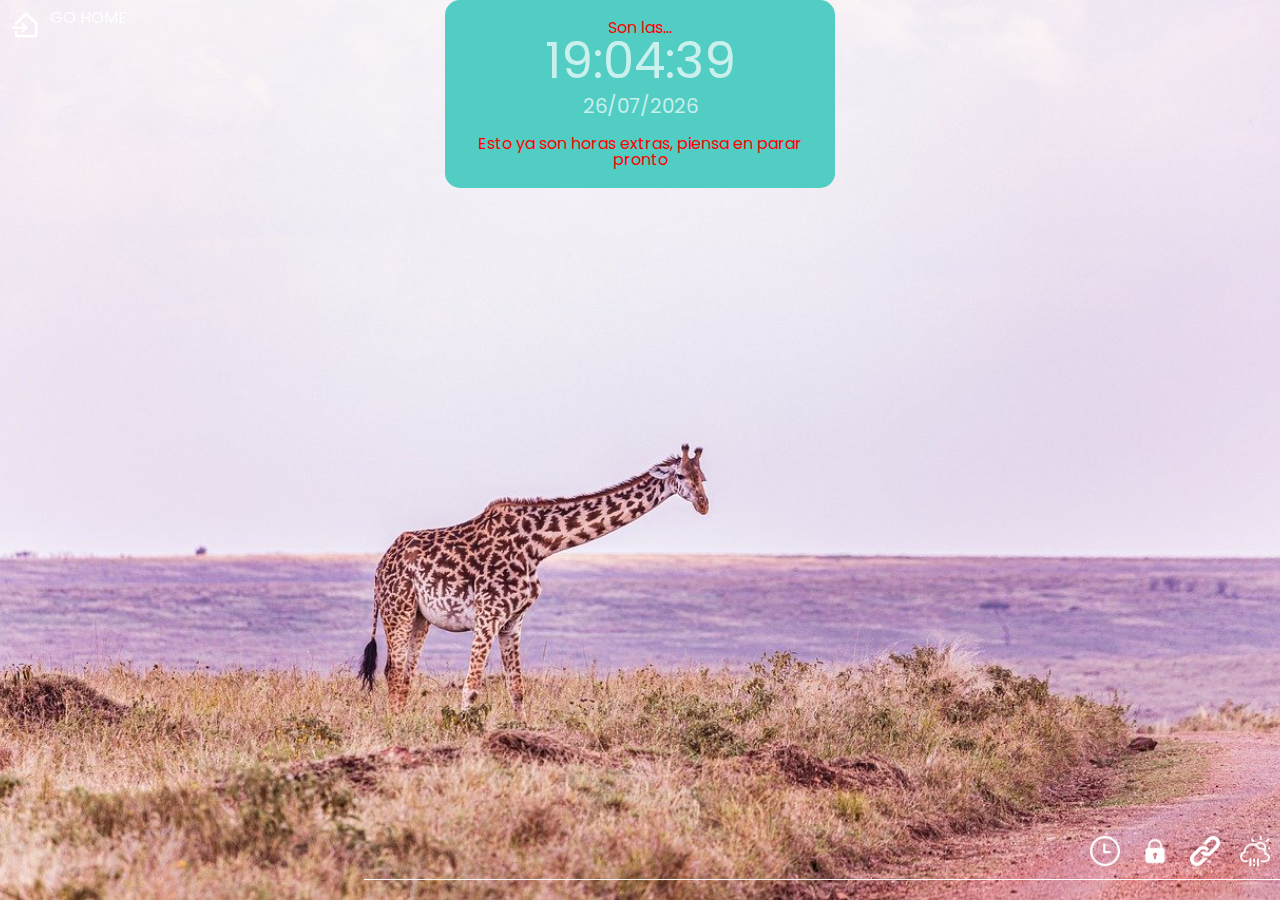
==== digitalclock.html @ 22fe83a5 "project-break-dashboard" ====
<!DOCTYPE html>
<html lang="en">
<head>
    <meta charset="UTF-8">
    <meta name="viewport" content="width=device-width, initial-scale=1.0">
    <link rel="stylesheet" href="/CSS/styles.css">
    <title>Reloj Digital</title>
</head>
<body>
  <header class="header">
    <a href="/intex.html">
      <img src="/images/home.png" alt="goHome"/>
      <h2>GO HOME</h2>
  </a>
  </header>
  <main class="main">
    <div class="clock-digital">
      <h1>Son las...</h1>
      <div id="time" class="time"></div>
      <div id="date" class="date"></div>
      <div id="message" class="message"></div>
    </div>
  </main>
  <footer class="footer">
    <nav>
      <a href="/digitalclock.html"><img src="/images/reloj.png" alt="clock"></a>
      <a href="/keygenerator.html"><img src="/images/candado.png" alt="lock"></a>
      <a href="/shortlist.html"><img src="/images/enlace.png" alt="link"></a>
      <a href="/weather.html"><img src="/images/nube.png" alt="cloud"></a>
    </nav>
</footer>
  <script src="/JS/script.js"></script>
  <script src="/JS/digitalclock.js"></script>
</body>
</html>
---- CSS/styles.css ----
@import url('https://fonts.googleapis.com/css2?family=Poppins:wght@400;600;700&display=swap');

html, body, div, span, applet, object, iframe,
h1, h2, h3, h4, h5, h6, p, blockquote, pre,
a, abbr, acronym, address, big, cite, code,
del, dfn, em, img, ins, kbd, q, s, samp,
small, strike, strong, sub, sup, tt, var,
b, u, i, center,
dl, dt, dd, ol, ul, li,
fieldset, form, label, legend,
table, caption, tbody, tfoot, thead, tr, th, td,
article, aside, canvas, details, embed, 
figure, figcaption, footer, header, hgroup, 
menu, nav, output, ruby, section, summary,
time, mark, audio, video {
	margin: 0;
	padding: 0;
	border: 0;
	font-size: 100%;
	font: inherit;
	vertical-align: baseline;
}
/* HTML5 display-role reset for older browsers */
article, aside, details, figcaption, figure, 
footer, header, hgroup, menu, nav, section {
	display: block;
}
body {
	line-height: 1;
}
ol, ul {
	list-style: none;
}
blockquote, q {
	quotes: none;
}
blockquote:before, blockquote:after,
q:before, q:after {
	content: '';
	content: none;
}
table {
	border-collapse: collapse;
	border-spacing: 0;
}

body {
  background-color: #000;
  font-family: 'Poppins', sans-serif;
  background-attachment: fixed;
  background-size: cover;
  background-position: center center;
  background-repeat: no-repeat;
  transition: all 1s ease;
}

.container {
  max-width: 600px;
  margin: 50px auto;
  background-color: #fff;
  padding: 20px;
  border-radius: 8px;
  box-shadow: 0 0 10px rgba(0, 0, 0, 0.1);
  text-align: center;
}
.header {
  position: fixed;
}

.header a {
  display: flex;
  gap: 10px;
  padding: 10px;
  color: #000;
  text-decoration: none;
  filter: invert(1);
}
.header img {
  width: 30px;
}

.main {
  display: flex;
  align-items: center;
  justify-content: center;
  min-height: 100vh;
}

.title {
  display: flex;
  align-items: flex-start;
  gap: 10px;
}

.title img {
  filter: invert(1);
  width: 25px;
}
.title h2 {
  color: white;
  margin-bottom: 10px;
  font-size: 25px;
}

.footer {
  margin-top: 200px;
  padding: 10px;
  border-bottom: 1px solid white;
  width: 100%;
}

.footer nav {
  display: flex;
  gap: 20px;
}
.footer img {
  filter: invert(1);
  width: 30px;
}

body:not(#index) .footer {
  display: flex;
  justify-content: end;
  position: absolute;
  width: 70%;
  right: 0;
  bottom: 20px;
}

/* DASHBOARD*/

#index .main {
  flex-wrap: wrap;
  align-items: start;
  width: 100vw;
  height: 100vh; 
}

#index section {
  width: 50%;
  height: 50vh;
}
#index .links-container {
  min-height: 500px;
}

.time-container, .pass-container {
  display: flex;
  flex-direction: column;
  align-items: center;
}

.time-container .clock-digital {
  background-color: transparent;
}

.clock-digital {
  padding: 20px;
  text-align: center;
  border-radius: 15px;
}

.weather, .clock-digital {
  padding: 20px;
  max-width: 350px;
  color: red;
  border-radius: 15px;
  background-color:#51cdc3;
}

.weather p{
  color: blueviolet;}

.weather .current-data li {
  color: blanchedalmond ;
}

.list-container {
  display: flex;
  justify-content: center;
}

.list {
  display: flex;
  flex-direction: column;
  margin-top: 95px;
  padding: 20px;
  border-radius: 15px;
  width: 400px;
}

button {
  cursor: pointer;
  font-family: 'Poppins', sans-serif;
}

input[type="text"], input[type="number"] {  
  padding: 10px;
  border: none;
  border-radius: 5px;
}


.time {
  font-size: 50px;
  color: #ffffffb0;
}

.date {
  margin-top: 10px;
  font-size: 20px;
  color: #ffffffb0;
}

.message {
  margin-top: 20px;
}

.password-generator {
  text-align: center;
  background-color: #fff;
  padding: 20px;
  border-radius: 10px;
  box-shadow: 0 0 10px rgba(0, 0, 0, 0.1);
}

.password-result {
  margin-top: 20px;
  font-size: 1.2em;
  font-weight: bold;
  color: white;
}

.password-result span {
  display: block;
  padding: 5px;
  font-weight: normal;
  color: #ffe5c1;
}

.passwordForm {
  padding: 20px;
  max-width: 400px;
  color: white;
  border-radius: 15px;
  background-color: pink;

}

/* WEATHER */

.container h2 {
  font-size: 20px;
  margin-bottom: 5px;
}

.current-data {
  display: flex;
  align-items: center;
}

.current-grades, .forecast-grades {
  display: flex;
  align-items: center;
  font-size: 50px;
  gap: 10px;
}

.current-data li {
  display: flex;
  gap: 10px;
  padding: 2px;
  margin-left: 10px;
  font-size: 13px;
  color: pink;
}

.current-data li img, .current-grades img {
  width: 30px;
}
.current-grades .weather-icon {
  width: 80px;
}

.current-grades > div img {
  filter: invert(1);
}

.forecastWeather {
  display: flex;
  overflow-x: scroll;
}

.forecastWeather .forecast-grades {
  display: flex;
  flex-direction: column;
  font-size: 15px;
}


/* LIST */

.input-container {
  display: flex;
  flex-direction:row;
  margin-bottom: 20px;
}

input {
  margin-bottom: 10px;
}

button {
  margin-top: 10px;
  cursor: pointer;
}

.link img {
  width: 20px;
  height: 20px;
  margin-right: 5px;
}

.link a {
  text-decoration: none;
  color:red
}
.links-container {
  display: flex;
  gap: 20px;
  flex-wrap: wrap;
  height: 400px;
  padding: 20px;
  overflow: scroll;
  
}
.links-container li {
  position: relative;
  display: flex;
  align-items: center;
  justify-content: center;
  min-width: 100px;
  height: 50px;
  border-radius: 5px;
  background-color: #33333393;
}

.links-container li a {
  text-decoration: none;
  color: pink;
}

.links-container button {
  position: absolute;
  top: -18px;
  right: -6px;
  display: flex;
  justify-content: center;
  align-items: center;
  width: 15px;
  height: 15px;
  color: brown;
  border: none;
  border-radius: 50%;
  font-size: 10px;
  background-color: #33333393;

}

.header-add {
  display: flex;
  justify-content: space-between;
  align-items: baseline
}

button {
  background-color:#427672;
  border: none;
  color: #f4f4f4;
  padding: 10px;
  border-radius: 5px;

}

@media (max-width: 900px) {
  #index section {
    flex-direction: column;
    align-items: center;
    max-width: 500px;
    width: 100%;
    height: auto;
  }
  section:nth-child(3) {
    display: none;
  }
  .time-container {
    margin-bottom: 50px;
    order: -1;
  }
  .list-container {
    margin-bottom: 50px;
  }
  #index .links-container {
    height: 210px;
    min-height: auto;
  }
  #index .list {
    margin-top: 0;
  }
  
}

.icono-celsius {
    width: 20px;  /* Ajusta el ancho según tu preferencia */
    height: auto; /* Esto mantendrá la proporción de la imagen */
}

.main {
    display: flex;
    flex-direction: row; /* Cambia a column si prefieres que se apilen verticalmente */
    justify-content: space-around; /* Ajusta la distribución horizontal */
    align-items: flex-start; /* Alinea los elementos al inicio de la sección */
}

.list-container, .time-container, .pass-container {
    flex: 1; /* Asigna una proporción igual a cada contenedor */
    margin: 70px; /* Espacio entre los contenedores */
}

/* Asegúrate de que el clima y el reloj no se superpongan */
.weather, .clock-digital {
    margin-bottom: 10px; /* Espacio entre el clima y el reloj */
}

/* Ajustes específicos para móviles o tamaños de pantalla más pequeños */
@media (max-width: 768px) {
    .main {
        flex-direction: column;
    }
}
/* .main {
  display: flex;
  align-items: center;
  justify-content: center;
  min-height: 100vh;
} */

/* #index .main {
  flex-wrap: wrap;
  align-items: start;
  width: 100vw;
  height: 100vh; 
} */
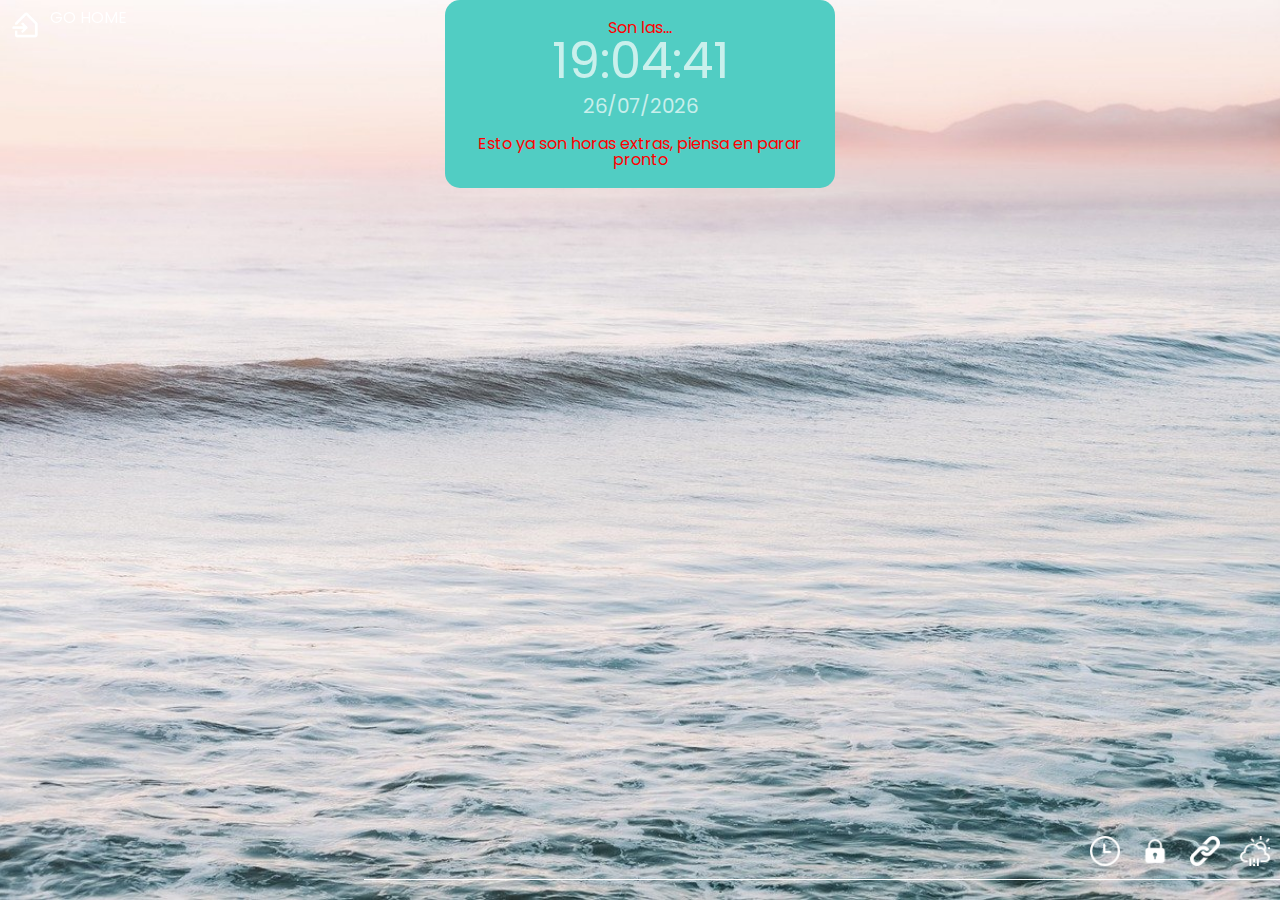
==== commit 5512477a: "project-break-dashboard" ====
--- a/digitalclock.html
+++ b/digitalclock.html
@@ -8,7 +8,7 @@
 </head>
 <body>
   <header class="header">
-    <a href="/intex.html">
+    <a href="/index.html">
       <img src="/images/home.png" alt="goHome"/>
       <h2>GO HOME</h2>
   </a>
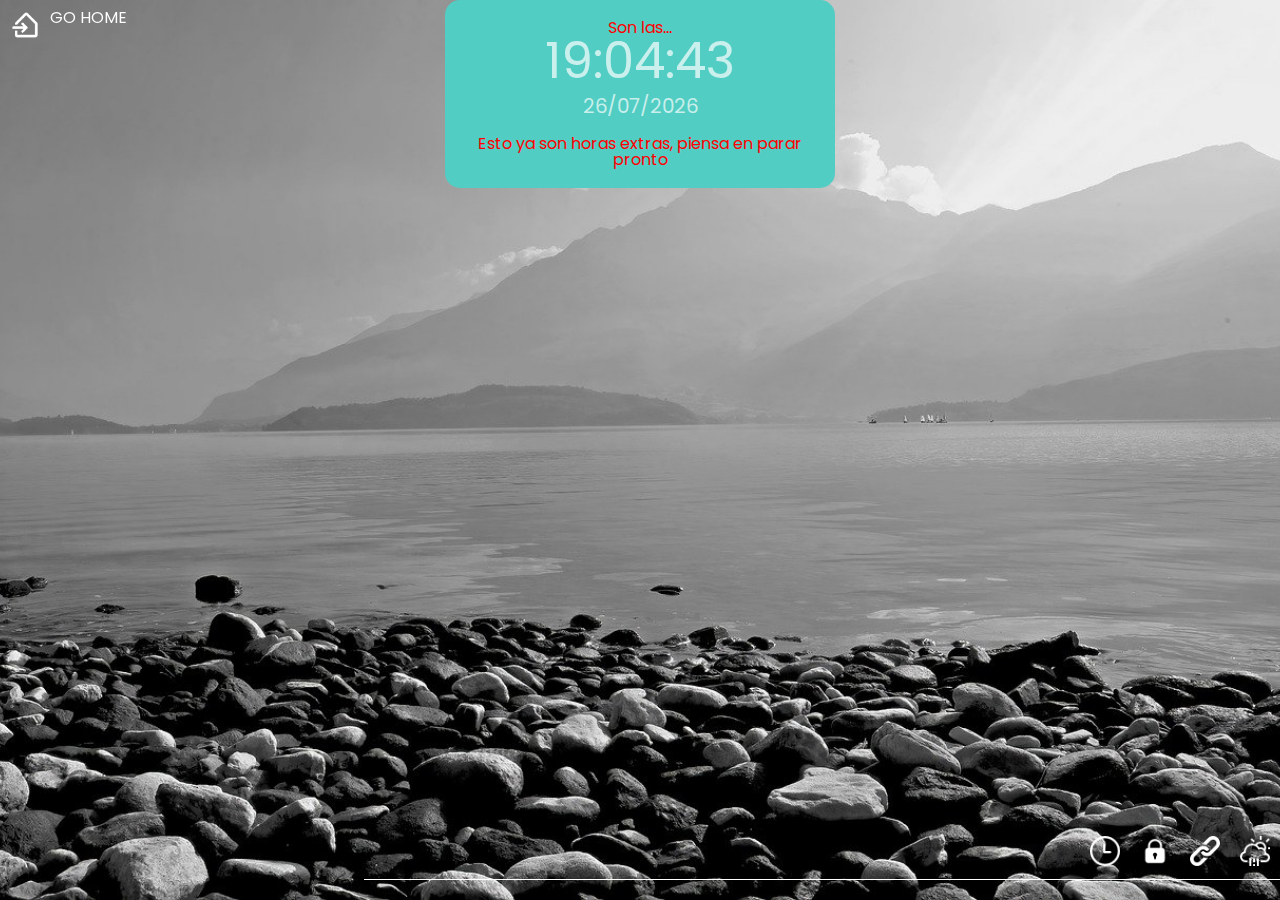
==== commit 85346331: "project-break-dashboard" ====
--- a/digitalclock.html
+++ b/digitalclock.html
@@ -8,7 +8,7 @@
 </head>
 <body>
   <header class="header">
-    <a href="/index.html">
+    <a href="./index.html">
       <img src="/images/home.png" alt="goHome"/>
       <h2>GO HOME</h2>
   </a>
@@ -23,10 +23,10 @@
   </main>
   <footer class="footer">
     <nav>
-      <a href="/digitalclock.html"><img src="/images/reloj.png" alt="clock"></a>
-      <a href="/keygenerator.html"><img src="/images/candado.png" alt="lock"></a>
-      <a href="/shortlist.html"><img src="/images/enlace.png" alt="link"></a>
-      <a href="/weather.html"><img src="/images/nube.png" alt="cloud"></a>
+      <a href="./digitalclock.html"><img src="/images/reloj.png" alt="clock"></a>
+      <a href="./keygenerator.html"><img src="/images/candado.png" alt="lock"></a>
+      <a href="./shortlist.html"><img src="/images/enlace.png" alt="link"></a>
+      <a href="./weather.html"><img src="/images/nube.png" alt="cloud"></a>
     </nav>
 </footer>
   <script src="/JS/script.js"></script>
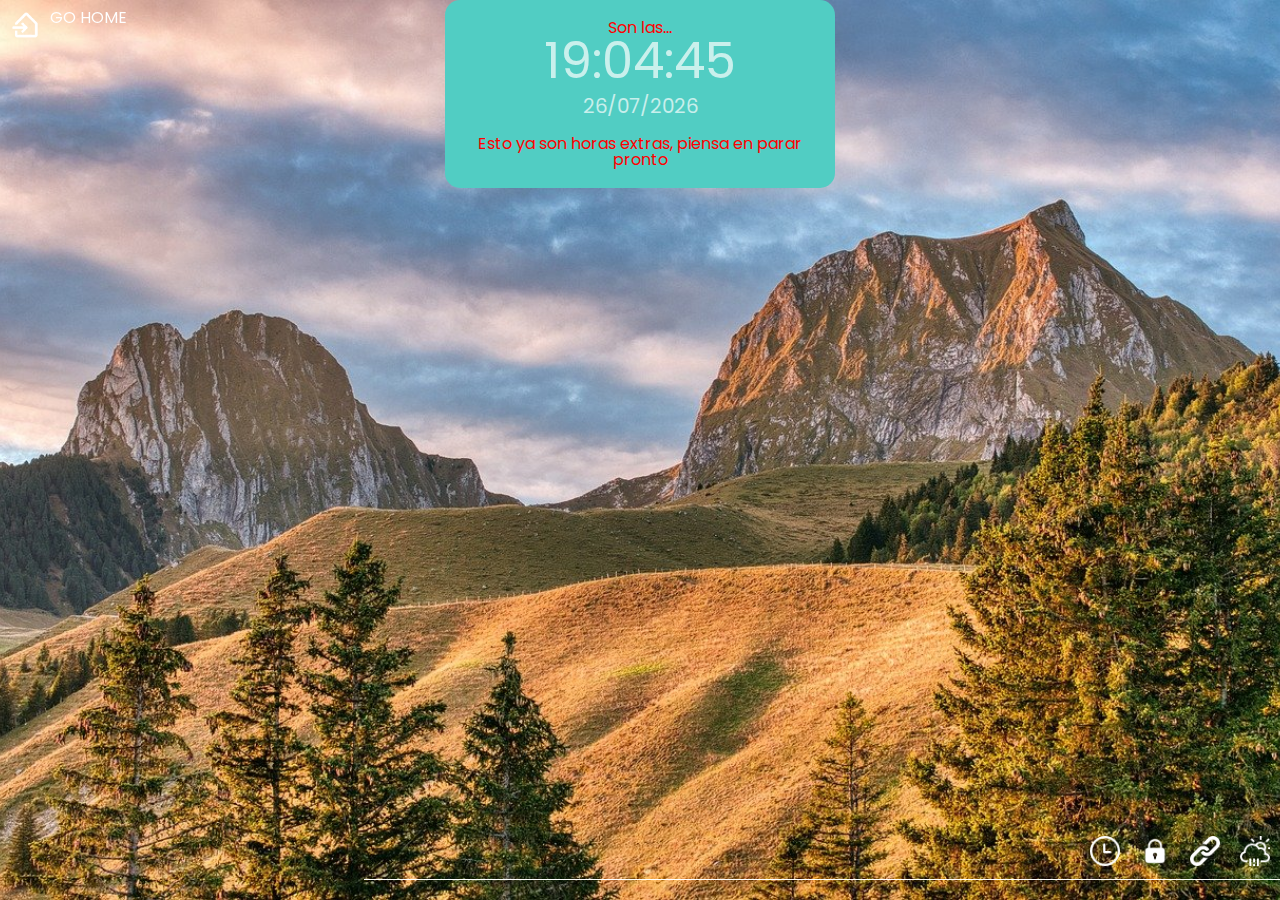
==== commit 1c0f760d: "project-break-dashboard" ====
--- a/digitalclock.html
+++ b/digitalclock.html
@@ -3,13 +3,13 @@
 <head>
     <meta charset="UTF-8">
     <meta name="viewport" content="width=device-width, initial-scale=1.0">
-    <link rel="stylesheet" href="/CSS/styles.css">
+    <link rel="stylesheet" href="./CSS/styles.css">
     <title>Reloj Digital</title>
 </head>
 <body>
   <header class="header">
     <a href="./index.html">
-      <img src="/images/home.png" alt="goHome"/>
+      <img src="./images/home.png" alt="goHome"/>
       <h2>GO HOME</h2>
   </a>
   </header>
@@ -23,13 +23,13 @@
   </main>
   <footer class="footer">
     <nav>
-      <a href="./digitalclock.html"><img src="/images/reloj.png" alt="clock"></a>
-      <a href="./keygenerator.html"><img src="/images/candado.png" alt="lock"></a>
-      <a href="./shortlist.html"><img src="/images/enlace.png" alt="link"></a>
-      <a href="./weather.html"><img src="/images/nube.png" alt="cloud"></a>
+      <a href="./digitalclock.html"><img src="./images/reloj.png" alt="clock"></a>
+      <a href="./keygenerator.html"><img src="./images/candado.png" alt="lock"></a>
+      <a href="./shortlist.html"><img src="./images/enlace.png" alt="link"></a>
+      <a href="./weather.html"><img src="./images/nube.png" alt="cloud"></a>
     </nav>
 </footer>
-  <script src="/JS/script.js"></script>
-  <script src="/JS/digitalclock.js"></script>
+  <script src="./JS/script.js"></script>
+  <script src="./JS/digitalclock.js"></script>
 </body>
 </html>